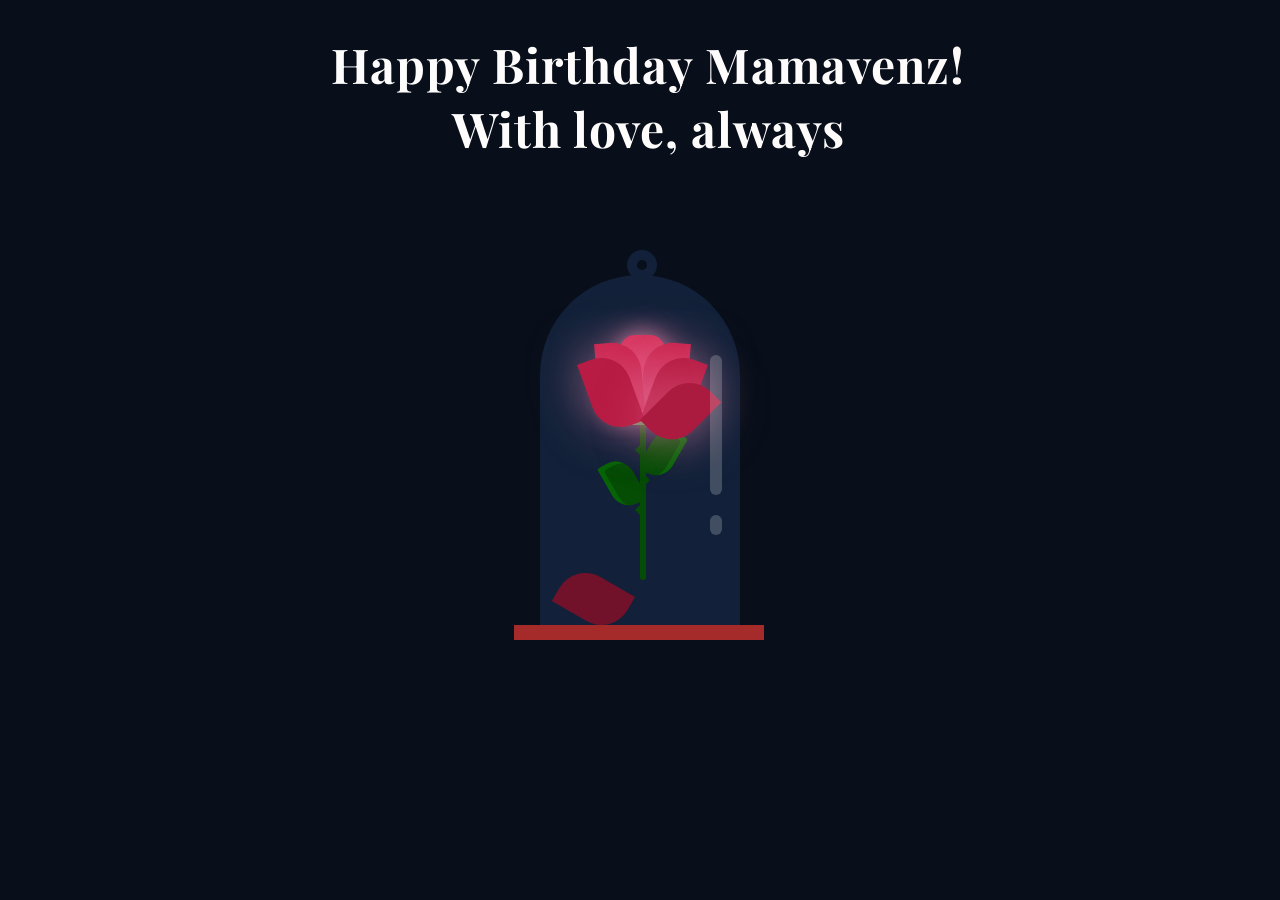
==== index.html @ b7033818 "first commit" ====
<!DOCTYPE html>
<html lang="en">
<head>
  <meta charset="UTF-8">
  <title>Happy Birthday Mamavenz</title>
  <meta name="viewport" content="width=device-width, initial-scale=1.0">

  <link rel="preconnect" href="https://fonts.googleapis.com">
  <link rel="preconnect" href="https://fonts.gstatic.com" crossorigin>
  <link href="https://fonts.googleapis.com/css2?family=Playfair+Display:wght@500;700&family=Poppins:wght@300;400;500&display=swap" rel="stylesheet">

  <link rel="stylesheet" href="style.css">
</head>
<body>

  <div class="greeting">
    <h1>Happy Birthday Mamavenz! <br> With love, always </h1>
  </div>

  <div class="container">
    <div class="glass">
      <div class="shine"></div>
    </div>

    <div class="thorns">
      <div></div><div></div><div></div><div></div>
    </div>

    <div class="leaves">
      <div></div><div></div><div></div><div></div>
    </div>

    <div class="petals">
      <div></div><div></div><div></div><div></div><div></div><div></div><div></div>
    </div>

    <div class="deadPetals">
      <div></div><div></div><div></div><div></div>
    </div>
  </div>
<audio autoplay loop>
  <source src="birthday.mp3" type="audio/mpeg">
</audio>
</body>
</html>
---- style.css ----
body {
  height: 100%;
  width: 100%;
  background: #080f1a;
  overflow: hidden;
}

.container {
  position: absolute;
  left: 50%;
  top: 50%;
  transform: translate(-50%, -50%);
}

.glass {
  height: 350px;
  width: 200px;
  background: #122139;
  border-radius: 300px 300px 0px 0px;
}
.glass:before {
  content: "";
  height: 10px;
  width: 10px;
  transform-origin: center;
  border: 10px solid #122139;
  border-radius: 100%;
  position: absolute;
  left: 87px;
  top: -25px;
}
.glass:after {
  content: "";
  position: absolute;
  height: 15px;
  width: 250px;
  background: #a52a2a;
  top: 100%;
  left: -13%;
}

.shine {
  width: 12px;
  height: 140px;
  background: white;
  opacity: 0.2;
  position: absolute;
  left: 85%;
  top: 80px;
  border-radius: 100px;
  z-index: 10;
}
.shine:before {
  content: "";
  width: 12px;
  height: 20px;
  position: absolute;
  background: white;
  top: 160px;
  border-radius: 100px;
}

.petals > div {
  position: absolute;
  background: #d52d58;
  width: 45px;
  height: 80px;
  top: 55px;
  transition: all 0.5s ease-out;
}
.petals > div:nth-child(1) {
  border-radius: 15px;
  box-shadow: 0px 0px 30px rgb(245, 148, 184);
  left: 80px;
  top: 60px;
  background: #d52d58;
}
.petals > div:nth-child(2), .petals > div:nth-child(4), .petals > div:nth-child(6) {
  background: #b81b43;
  left: 60px;
  border-radius: 0px 30px 0px 30px;
  transform-origin: bottom right;
}
.petals > div:nth-child(3), .petals > div:nth-child(5), .petals > div:nth-child(7) {
  background: #b81b43;
  left: 100px;
  border-radius: 30px 0px 30px 0px;
  transform-origin: bottom left;
}
.petals > div:nth-child(2) {
  z-index: 5;
  background: rgb(171.2824175824, 26.0175824176, 62.8758241758);
  top: 75px;
  height: 70px;
  box-shadow: 0px 0px 50px rgba(245, 148, 184, 0.5);
  animation: bloom2 3s ease-in-out;
  animation-fill-mode: forwards;
}
.petals > div:nth-child(3) {
  z-index: 4;
  background: rgb(171.2824175824, 26.0175824176, 62.8758241758);
  top: 75px;
  height: 70px;
  box-shadow: 0px 0px 50px rgba(245, 148, 184, 0.5);
  animation: bloom3 3s ease-in-out, glowing 2.5s ease-in-out infinite;
  animation-fill-mode: forwards;
}
.petals > div:nth-child(4) {
  z-index: 3;
  background: #b81b43;
  top: 70px;
  height: 75px;
  box-shadow: 0px 0px 50px rgba(245, 148, 184, 0.5);
  animation: bloom4 3s ease-in-out, glowing 2.5s ease-in-out infinite;
  animation-fill-mode: forwards;
}
.petals > div:nth-child(5) {
  z-index: 2;
  background: #b81b43;
  top: 70px;
  height: 75px;
  box-shadow: 0px 0px 50px rgba(245, 148, 184, 0.5);
  animation: bloom5 3s ease-in-out, glowing 2.5s ease-in-out infinite;
  animation-fill-mode: forwards;
}
.petals > div:nth-child(6) {
  z-index: 1;
  background: #c9204b;
  top: 65px;
  height: 70px;
  box-shadow: 0px 0px 50px rgba(245, 148, 184, 0.3);
  animation: bloom6 3s ease-in-out, glowing 2.5s ease-in-out infinite;
  animation-fill-mode: forwards;
}
.petals > div:nth-child(7) {
  z-index: 0;
  background: #c9204b;
  top: 65px;
  height: 70px;
  box-shadow: 0px 0px 50px rgba(245, 148, 184, 0.3);
  animation: bloom7 3s ease-in-out, glowing 2.5s ease-in-out infinite;
  animation-fill-mode: forwards;
}

.deadPetals > div {
  position: absolute;
  background: #d52d58;
  width: 20px;
  height: 15px;
  top: 120px;
  border-radius: 0px 30px 0px 30px;
  box-shadow: 0px 0px 30px rgba(245, 148, 184, 0.5);
  transition: all 0.5s ease-out;
}
.deadPetals > div:nth-child(1) {
  left: 73px;
  transform: rotate(-30deg);
  animation: falling 20s 4s ease-in-out infinite;
}
.deadPetals > div:nth-child(2) {
  left: 71px;
  transform: rotate(-30deg);
  animation: falling 20s 8s ease-in-out infinite;
}
.deadPetals > div:nth-child(3) {
  left: 64px;
  transform: rotate(-30deg);
  animation: falling 20s 12s ease-in-out infinite;
}
.deadPetals > div:nth-child(4) {
  left: 118px;
  transform: rotate(-30deg);
  animation: falling 20s 16s ease-in-out infinite;
}

.leaves > div:nth-last-child(1) {
  position: absolute;
  width: 55px;
  height: 30px;
  background: #338f37;
  top: 120px;
  left: 75px;
  border-radius: 100px;
}
.leaves > div:nth-child(1) {
  position: absolute;
  width: 6px;
  height: 210px;
  background: rgb(4.5566037736, 75.9433962264, 4.5566037736);
  top: 95px;
  left: 100px;
  border-radius: 0 0 100px 100px;
}
.leaves > div:nth-child(2) {
  position: absolute;
  width: 30px;
  height: 50px;
  top: 53px;
  border-radius: 5px 40px 20px 40px;
  background: rgb(4.5566037736, 75.9433962264, 4.5566037736);
  transform-origin: bottom;
  transform: rotate(-30deg);
  top: 180px;
  left: 80px;
  box-shadow: inset 5px 5px #066406;
}
.leaves > div:nth-child(3) {
  position: absolute;
  width: 30px;
  height: 50px;
  top: 53px;
  border-radius: 40px 5px 40px 20px;
  background: rgb(4.5566037736, 75.9433962264, 4.5566037736);
  transform-origin: bottom;
  transform: rotate(30deg);
  top: 150px;
  left: 95px;
  box-shadow: inset -5px 5px #066406;
}

.thorns > div {
  position: absolute;
  width: 0;
  height: 0;
  top: 140px;
}
.thorns > div:nth-child(odd) {
  border-top: 5px solid transparent;
  border-bottom: 5px solid transparent;
  border-left: 5px solid rgb(4.5566037736, 75.9433962264, 4.5566037736);
  left: 105px;
}
.thorns > div:nth-child(even) {
  border-top: 5px solid transparent;
  border-bottom: 5px solid transparent;
  border-right: 5px solid rgb(4.5566037736, 75.9433962264, 4.5566037736);
  left: 95px;
}
.thorns > div:nth-child(1) {
  top: 200px;
}
.thorns > div:nth-child(2) {
  top: 170px;
}
.thorns > div:nth-child(4) {
  top: 230px;
}

@keyframes bloom2 {
  50% {
    transform: rotate(-90deg);
    top: 200px;
    left: 100px;
  }
  100% {
    transform: rotate(-60deg);
    top: 252px;
    left: 50px;
    background: rgb(113.008583691, 17.991416309, 42.1673819742);
    box-shadow: 0px 0px 0px rgba(245, 148, 184, 0);
  }
}
@keyframes bloom3 {
  100% {
    transform: rotate(45deg);
  }
}
@keyframes bloom4 {
  100% {
    transform: rotate(-20deg);
  }
}
@keyframes bloom5 {
  100% {
    transform: rotate(20deg);
  }
}
@keyframes bloom6 {
  100% {
    transform: rotate(-5deg);
  }
}
@keyframes bloom7 {
  100% {
    transform: rotate(5deg);
  }
}
@keyframes glowing {
  50% {
    background: rgb(214.7, 53.5, 94.7595238095);
    box-shadow: 0px 0px 60px rgb(245, 148, 184);
  }
}
@keyframes falling {
  20% {
    top: 335px;
    background: rgb(157.0042918455, 24.9957081545, 58.5836909871);
    box-shadow: 0px 0px 0px rgba(245, 148, 184, 0);
  }
  100% {
    top: 335px;
    opacity: 0;
  }
}/*# +++++++++++++++++++++++++++++++++++++++++++++++++++++++++++++++++++++++++++++++++++*/

.greeting {
text-align: center;
margin-bottom: 40px;
}


.greeting h1 {
font-family: 'Playfair Display', serif;
font-size: 3rem;
letter-spacing: 1px;
margin-bottom: 10px;
background: linear-gradient(135deg, #fdfdfd, #fffbfa);
-webkit-background-clip: text;
-webkit-text-fill-color: transparent;
}
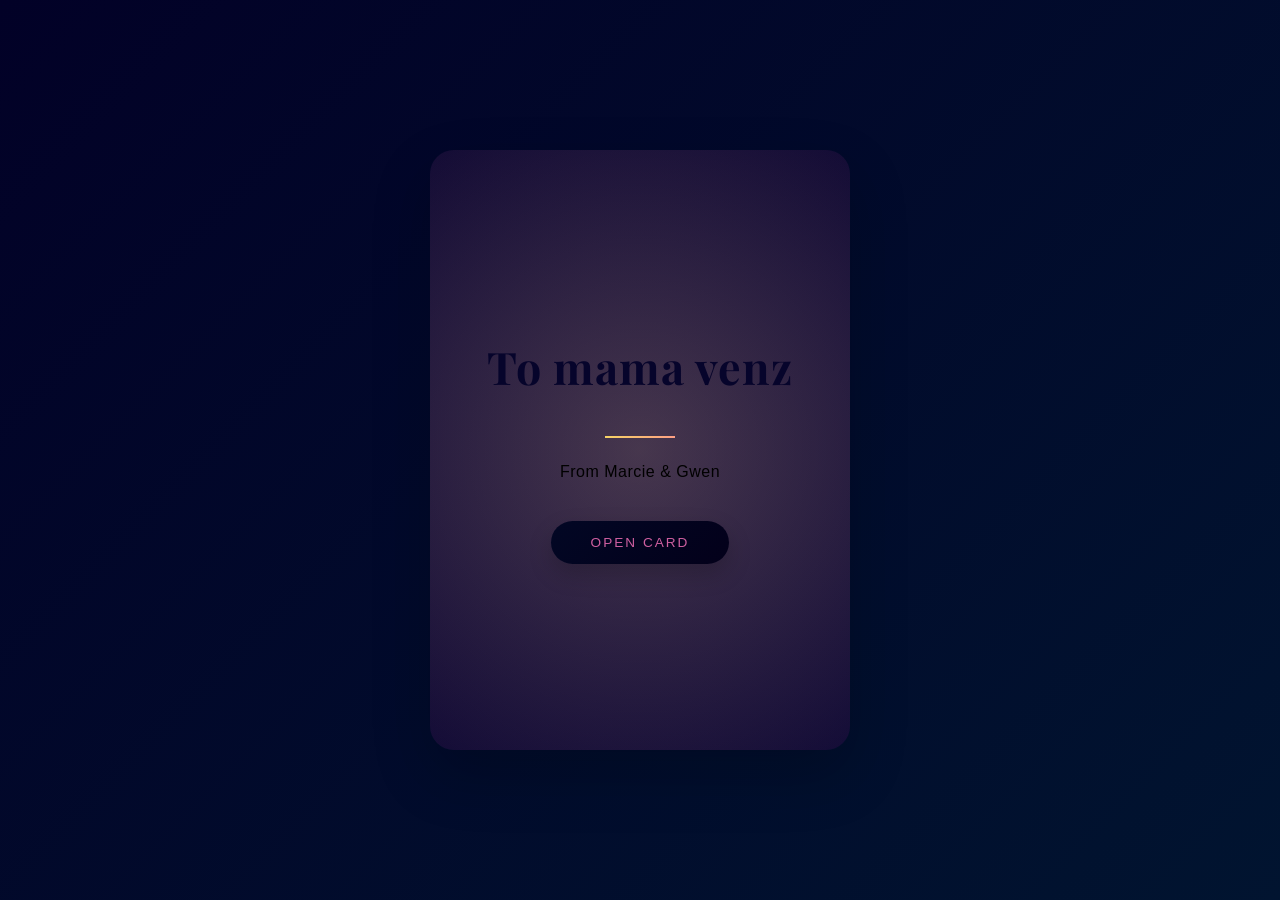
==== commit 4f093b79: "Change link target from index.html to flower.html" ====
--- a/index.html
+++ b/index.html
@@ -1,45 +1,36 @@
+
 <!DOCTYPE html>
 <html lang="en">
 <head>
-  <meta charset="UTF-8">
-  <title>Happy Birthday Mamavenz</title>
-  <meta name="viewport" content="width=device-width, initial-scale=1.0">
+<meta charset="UTF-8" />
+<meta name="viewport" content="width=device-width, initial-scale=1.0" />
+<title>Birthday Card</title>
 
-  <link rel="preconnect" href="https://fonts.googleapis.com">
-  <link rel="preconnect" href="https://fonts.gstatic.com" crossorigin>
-  <link href="https://fonts.googleapis.com/css2?family=Playfair+Display:wght@500;700&family=Poppins:wght@300;400;500&display=swap" rel="stylesheet">
+<link rel="stylesheet" href="front.css">
 
-  <link rel="stylesheet" href="style.css">
+<link rel="preconnect" href="https://fonts.googleapis.com">
+<link rel="preconnect" href="https://fonts.gstatic.com" crossorigin>
+<link href="https://fonts.googleapis.com/css2?family=Playfair+Display:wght@400;600;700&family=Poppins:wght@300;400;500&display=swap" rel="stylesheet">
+
+
 </head>
 <body>
+<div class="card">
+<div class="overlay"></div>
 
-  <div class="greeting">
-    <h1>Happy Birthday Mamavenz! <br> With love, always </h1>
-  </div>
 
-  <div class="container">
-    <div class="glass">
-      <div class="shine"></div>
-    </div>
+<div class="content">
+<h1 class="title">To mama venz</h1>
 
-    <div class="thorns">
-      <div></div><div></div><div></div><div></div>
-    </div>
 
-    <div class="leaves">
-      <div></div><div></div><div></div><div></div>
-    </div>
+<div class="divider"></div>
 
-    <div class="petals">
-      <div></div><div></div><div></div><div></div><div></div><div></div><div></div>
-    </div>
 
-    <div class="deadPetals">
-      <div></div><div></div><div></div><div></div>
-    </div>
-  </div>
-<audio autoplay loop>
-  <source src="birthday.mp3" type="audio/mpeg">
-</audio>
+<p class="message">From Marcie & Gwen</p>
+
+
+<a href="flower.html" class="open-btn">Open Card</a>
+</div>
+</div>
 </body>
-</html>+</html>
--- a/front.css
+++ b/front.css
@@ -0,0 +1,105 @@
+* {
+  margin: 0;
+  padding: 0;
+  box-sizing: border-box;
+}
+
+body {
+  min-height: 100vh;
+  display: flex;
+  align-items: center;
+  justify-content: center;
+  background: linear-gradient(135deg, #020127, #011430);
+  font-family: 'Poppins', sans-serif;
+}
+
+.card {
+  position: relative;
+  width: 420px;
+  height: 600px;
+  background: linear-gradient(180deg, rgba(10, 3, 49, 0.95), rgba(11, 2, 51, 0.85));
+  border-radius: 24px;
+  overflow: hidden;
+  box-shadow: 0 25px 60px rgba(0, 0, 0, 0.2);
+}
+
+/* soft decorative glow */
+.card::before {
+  content: "";
+  position: absolute;
+  top: -50%;
+  left: -50%;
+  width: 200%;
+  height: 200%;
+  background: radial-gradient(circle at center, rgba(253, 208, 162, 0.25), transparent 60%);
+}
+
+.overlay {
+  display: none;
+}
+
+.content {
+  position: relative;
+  z-index: 2;
+  height: 100%;
+  padding: 60px 35px;
+  display: flex;
+  flex-direction: column;
+  align-items: center;
+  justify-content: center;
+  text-align: center;
+  color: #06042b;
+}
+
+.title {
+  font-family: 'Playfair Display', serif;
+  font-size: 2.8rem;
+  font-weight: 700;
+  letter-spacing: 1px;
+  margin-bottom: 15px;
+}
+
+.divider {
+  width: 70px;
+  height: 2px;
+  background: linear-gradient(to right, #f6d365, #fda085);
+  margin: 25px 0;
+}
+
+.message {
+  font-size: 1rem;
+  letter-spacing: 0.5px;
+  color: #000000;
+  margin-bottom: 40px;
+}
+
+/* Elegant button */
+.open-btn {
+  padding: 14px 40px;
+  border-radius: 40px;
+  background: linear-gradient(135deg, #020724, #03001a);
+  color: #ce5fa0;
+  text-decoration: none;
+  font-size: 0.85rem;
+  letter-spacing: 2px;
+  text-transform: uppercase;
+  font-weight: 500;
+  transition: all 0.35s ease;
+  box-shadow: 0 10px 25px rgba(0, 0, 0, 0.2);
+}
+
+.open-btn:hover {
+  transform: translateY(-3px);
+  box-shadow: 0 18px 35px rgba(0, 0, 0, 0.3);
+}
+
+@media (max-width: 480px) {
+  .card {
+    width: 90%;
+    height: 560px;
+  }
+
+  .title {
+    font-size: 2.3rem;
+  }
+}
